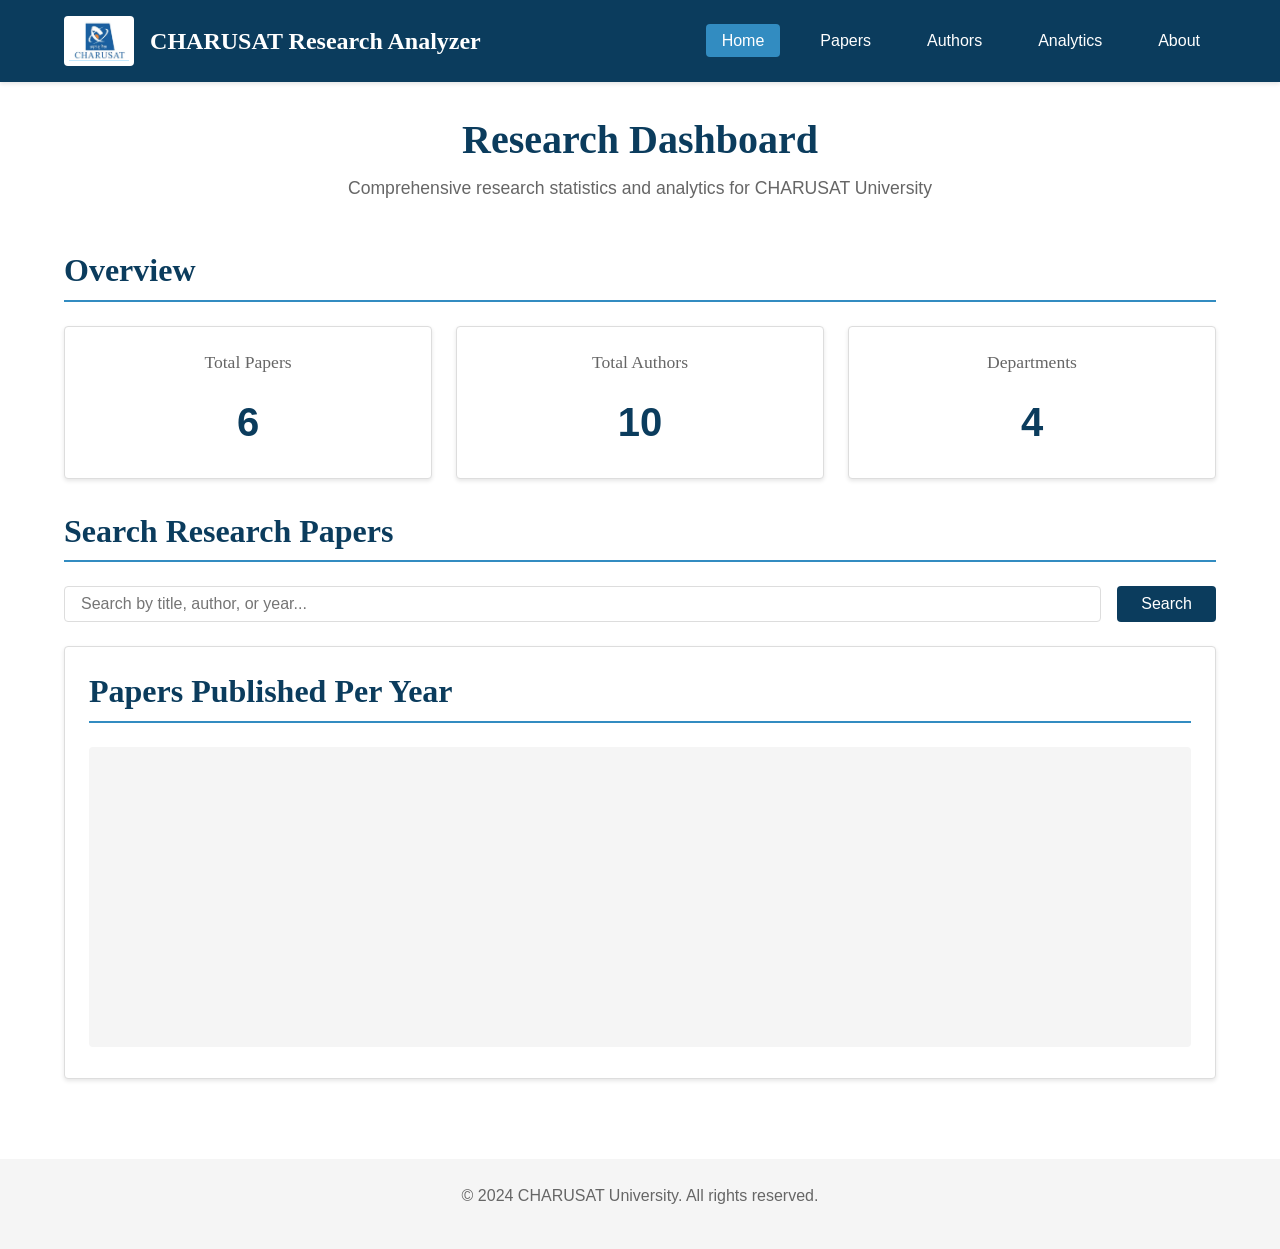
==== index.html @ 0ab1273b "Initial commit: CHARUSAT Research Paper Analyzer" ====
<!DOCTYPE html>
<html lang="en">
<head>
    <meta charset="UTF-8">
    <meta name="viewport" content="width=device-width, initial-scale=1.0">
    <meta name="description" content="CHARUSAT Research Analyzer - A research analysis portal for CHARUSAT University">
    <title>CHARUSAT Research Analyzer - Home</title>
    <link rel="stylesheet" href="css/styles.css">
</head>
<body>
    <!-- Navigation Bar -->
    <nav class="main-nav">
        <div class="nav-container">
            <div class="logo">
                <img src="images/charusat-logo.png" alt="CHARUSAT Logo" class="logo-img">
                <span>CHARUSAT Research Analyzer</span>
            </div>
            <ul class="nav-links">
                <li><a href="index.html" class="active">Home</a></li>
                <li><a href="papers.html">Papers</a></li>
                <li><a href="authors.html">Authors</a></li>
                <li><a href="analytics.html">Analytics</a></li>
                <li><a href="about.html">About</a></li>
            </ul>
        </div>
    </nav>

    <!-- Main Content -->
    <main class="main-content">
        <header class="page-header">
            <h1>Research Dashboard</h1>
            <p>Comprehensive research statistics and analytics for CHARUSAT University</p>
        </header>

        <!-- Dashboard Statistics Cards -->
        <section class="dashboard-section">
            <h2 class="section-title">Overview</h2>
            <div class="dashboard-cards">
                <article class="card">
                    <h3 class="card-title">Total Papers</h3>
                    <p class="card-value" id="total-papers">0</p>
                </article>
                <article class="card">
                    <h3 class="card-title">Total Authors</h3>
                    <p class="card-value" id="total-authors">0</p>
                </article>
                <article class="card">
                    <h3 class="card-title">Departments</h3>
                    <p class="card-value" id="total-departments">0</p>
                </article>
            </div>
        </section>

        <!-- Search Section -->
        <section class="search-section">
            <h2 class="section-title">Search Research Papers</h2>
            <div class="search-container">
                <input type="text" id="search-input" placeholder="Search by title, author, or year..." aria-label="Search papers">
                <button id="search-button" type="button">Search</button>
            </div>
            <div id="search-results" class="search-results"></div>
        </section>

        <!-- Publications Chart Section -->
        <section class="chart-section">
            <h2 class="section-title">Papers Published Per Year</h2>
            <div class="chart-container">
                <canvas id="publications-chart" class="chart-canvas"></canvas>
            </div>
        </section>
    </main>

    <!-- Footer -->
    <footer class="main-footer">
        <p>&copy; 2024 CHARUSAT University. All rights reserved.</p>
    </footer>

    <!-- JavaScript Modules -->
    <script src="js/api.js" defer></script>
    <script src="js/dashboard.js" defer></script>
</body>
</html>
---- css/styles.css ----
/**
 * CHARUSAT Research Analyzer - Main Stylesheet
 * 
 * This stylesheet defines the visual design and layout for the research analyzer portal.
 * It follows an academic aesthetic with a professional color scheme and clean typography.
 */

/* ============================================
   CSS Custom Properties (Variables)
   ============================================ */
:root {
    /* Color Scheme */
    --primary-color: #0B3C5D;        /* Dark Blue */
    --accent-color: #328CC1;         /* Light Blue */
    --background-color: #FFFFFF;     /* White */
    --background-light: #F5F5F5;     /* Light Grey */
    --background-lighter: #EEEEEE;   /* Lighter Grey */
    --text-color: #333333;           /* Dark Grey for text */
    --text-light: #666666;           /* Medium Grey for secondary text */
    --border-color: #DDDDDD;         /* Light Grey for borders */
    
    /* Typography */
    --font-primary: 'Times New Roman', Times, serif;
    --font-secondary: 'Roboto', Arial, sans-serif;
    
    /* Spacing */
    --spacing-xs: 0.5rem;
    --spacing-sm: 1rem;
    --spacing-md: 1.5rem;
    --spacing-lg: 2rem;
    --spacing-xl: 3rem;
    
    /* Layout */
    --max-width: 1200px;
    --border-radius: 4px;
    --transition-speed: 0.3s;
}

/* ============================================
   Base Styles and Reset
   ============================================ */
* {
    margin: 0;
    padding: 0;
    box-sizing: border-box;
}

html {
    font-size: 16px;
    scroll-behavior: smooth;
}

body {
    font-family: var(--font-secondary);
    color: var(--text-color);
    background-color: var(--background-color);
    line-height: 1.6;
    min-height: 100vh;
    display: flex;
    flex-direction: column;
}

/* ============================================
   Typography
   ============================================ */
h1, h2, h3, h4, h5, h6 {
    font-family: var(--font-primary);
    color: var(--primary-color);
    margin-bottom: var(--spacing-sm);
    line-height: 1.3;
}

h1 {
    font-size: 2.5rem;
}

h2 {
    font-size: 2rem;
}

h3 {
    font-size: 1.5rem;
}

p {
    margin-bottom: var(--spacing-sm);
}

/* ============================================
   Navigation Bar
   ============================================ */
.main-nav {
    background-color: var(--primary-color);
    color: var(--background-color);
    padding: var(--spacing-sm) 0;
    box-shadow: 0 2px 4px rgba(0, 0, 0, 0.1);
}

.nav-container {
    max-width: var(--max-width);
    margin: 0 auto;
    padding: 0 var(--spacing-md);
    display: flex;
    justify-content: space-between;
    align-items: center;
}

.logo {
    font-family: var(--font-primary);
    font-size: 1.5rem;
    font-weight: bold;
    color: var(--background-color);
    display: flex;
    align-items: center;
    gap: 1rem;
}

.logo-img {
    height: 50px;
    width: auto;
    object-fit: contain;
    background-color: white;
    padding: 5px;
    border-radius: 4px;
}

.nav-links {
    display: flex;
    list-style: none;
    gap: var(--spacing-md);
}

.nav-links a {
    color: var(--background-color);
    text-decoration: none;
    padding: var(--spacing-xs) var(--spacing-sm);
    border-radius: var(--border-radius);
    transition: background-color var(--transition-speed);
}

.nav-links a:hover,
.nav-links a.active {
    background-color: var(--accent-color);
}

/* ============================================
   Main Content Layout
   ============================================ */
.main-content {
    flex: 1;
    max-width: var(--max-width);
    margin: 0 auto;
    padding: var(--spacing-lg) var(--spacing-md);
    width: 100%;
}

.page-header {
    text-align: center;
    margin-bottom: var(--spacing-xl);
}

.page-header h1 {
    margin-bottom: var(--spacing-xs);
}

.page-header p {
    color: var(--text-light);
    font-size: 1.1rem;
}

.section-title {
    margin-bottom: var(--spacing-md);
    padding-bottom: var(--spacing-xs);
    border-bottom: 2px solid var(--accent-color);
}

/* ============================================
   Footer
   ============================================ */
.main-footer {
    background-color: var(--background-light);
    color: var(--text-light);
    text-align: center;
    padding: var(--spacing-md);
    margin-top: var(--spacing-xl);
}

/* ============================================
   Dashboard Cards - CSS Grid Layout
   ============================================ */
.dashboard-cards {
    display: grid;
    grid-template-columns: repeat(3, 1fr);
    gap: var(--spacing-md);
    margin-bottom: var(--spacing-lg);
}

.card {
    background-color: var(--background-color);
    border: 1px solid var(--border-color);
    border-radius: var(--border-radius);
    padding: var(--spacing-md);
    text-align: center;
    box-shadow: 0 2px 4px rgba(0, 0, 0, 0.1);
    transition: transform var(--transition-speed), box-shadow var(--transition-speed);
}

.card:hover {
    transform: translateY(-2px);
    box-shadow: 0 4px 8px rgba(0, 0, 0, 0.15);
}

.card-title {
    font-size: 1.1rem;
    color: var(--text-light);
    margin-bottom: var(--spacing-sm);
    font-weight: normal;
}

.card-value {
    font-size: 2.5rem;
    font-weight: bold;
    color: var(--primary-color);
    margin: 0;
}

/* ============================================
   Buttons - Consistent Styling
   ============================================ */
button,
.btn {
    font-family: var(--font-secondary);
    font-size: 1rem;
    padding: var(--spacing-xs) var(--spacing-md);
    background-color: var(--primary-color);
    color: var(--background-color);
    border: none;
    border-radius: var(--border-radius);
    cursor: pointer;
    transition: background-color var(--transition-speed), transform var(--transition-speed);
}

button:hover,
.btn:hover {
    background-color: var(--accent-color);
    transform: translateY(-1px);
}

button:active,
.btn:active {
    transform: translateY(0);
}

button:disabled,
.btn:disabled {
    background-color: var(--text-light);
    cursor: not-allowed;
    transform: none;
}

.view-btn {
    padding: var(--spacing-xs) var(--spacing-sm);
    font-size: 0.9rem;
}

/* ============================================
   Form Controls - Consistent Styling
   ============================================ */
input[type="text"],
input[type="search"],
input[type="email"],
input[type="number"],
select,
textarea {
    font-family: var(--font-secondary);
    font-size: 1rem;
    padding: var(--spacing-xs) var(--spacing-sm);
    border: 1px solid var(--border-color);
    border-radius: var(--border-radius);
    background-color: var(--background-color);
    color: var(--text-color);
    transition: border-color var(--transition-speed), box-shadow var(--transition-speed);
}

input[type="text"]:focus,
input[type="search"]:focus,
input[type="email"]:focus,
input[type="number"]:focus,
select:focus,
textarea:focus {
    outline: none;
    border-color: var(--accent-color);
    box-shadow: 0 0 0 3px rgba(50, 140, 193, 0.1);
}

label {
    display: block;
    margin-bottom: var(--spacing-xs);
    color: var(--text-color);
    font-weight: 500;
}

/* ============================================
   Search Container - Flexbox Layout
   ============================================ */
.search-container {
    display: flex;
    gap: var(--spacing-sm);
    margin-bottom: var(--spacing-md);
}

.search-container input {
    flex: 1;
    min-width: 0;
}

.search-results {
    margin-top: var(--spacing-md);
}

/* ============================================
   Filter Section - Flexbox Layout
   ============================================ */
.filter-section {
    margin-bottom: var(--spacing-lg);
}

.filter-controls {
    display: flex;
    gap: var(--spacing-md);
    align-items: flex-end;
    flex-wrap: wrap;
}

.filter-group {
    display: flex;
    flex-direction: column;
    min-width: 150px;
}

.filter-group label {
    margin-bottom: var(--spacing-xs);
}

.filter-group select {
    width: 100%;
}

/* ============================================
   Papers Table - Structured Layout
   ============================================ */
.table-container {
    overflow-x: auto;
    margin-bottom: var(--spacing-lg);
}

.papers-table {
    width: 100%;
    border-collapse: collapse;
    background-color: var(--background-color);
    box-shadow: 0 2px 4px rgba(0, 0, 0, 0.1);
}

.papers-table thead {
    background-color: var(--primary-color);
    color: var(--background-color);
}

.papers-table th {
    padding: var(--spacing-sm) var(--spacing-md);
    text-align: left;
    font-weight: 600;
    font-family: var(--font-secondary);
}

.papers-table td {
    padding: var(--spacing-sm) var(--spacing-md);
    border-bottom: 1px solid var(--border-color);
}

.papers-table tbody tr:hover {
    background-color: var(--background-light);
}

.papers-table tbody tr:last-child td {
    border-bottom: none;
}

.no-results-cell {
    text-align: center;
    color: var(--text-light);
    font-style: italic;
    padding: var(--spacing-lg) !important;
}

/* Paper Details Section */
.paper-details {
    margin-top: var(--spacing-lg);
    padding: var(--spacing-md);
    background-color: var(--background-light);
    border-radius: var(--border-radius);
    border: 1px solid var(--border-color);
}

.paper-details.hidden {
    display: none;
}

.detail-row.hidden {
    display: none;
}

.paper-detail-content {
    max-width: 800px;
}

.detail-row {
    margin-bottom: var(--spacing-sm);
    line-height: 1.8;
}

.detail-row strong {
    color: var(--primary-color);
    margin-right: var(--spacing-xs);
}

/* ============================================
   Author Groups - Styling
   ============================================ */
.author-groups-container {
    display: grid;
    grid-template-columns: repeat(auto-fill, minmax(300px, 1fr));
    gap: var(--spacing-md);
}

.author-group {
    background-color: var(--background-color);
    border: 1px solid var(--border-color);
    border-radius: var(--border-radius);
    padding: var(--spacing-md);
    box-shadow: 0 2px 4px rgba(0, 0, 0, 0.1);
}

.group-header {
    color: var(--primary-color);
    margin-bottom: var(--spacing-xs);
}

.primary-name {
    color: var(--text-color);
    margin-bottom: var(--spacing-xs);
}

.group-status {
    color: var(--accent-color);
    font-style: italic;
    margin-bottom: var(--spacing-sm);
}

.no-groups {
    text-align: center;
    color: var(--text-light);
    padding: var(--spacing-lg);
    font-style: italic;
}

.author-variations {
    list-style: none;
}

.author-variations li {
    display: flex;
    justify-content: space-between;
    padding: var(--spacing-xs) 0;
    border-bottom: 1px solid var(--background-lighter);
}

.author-variations li:last-child {
    border-bottom: none;
}

.author-name {
    color: var(--text-color);
}

.similarity-score {
    color: var(--accent-color);
    font-weight: 600;
}

/* ============================================
   Analytics Charts - Styling
   ============================================ */
.analytics-container {
    display: grid;
    grid-template-columns: repeat(auto-fit, minmax(300px, 1fr));
    gap: var(--spacing-lg);
}

.chart-section {
    background-color: var(--background-color);
    border: 1px solid var(--border-color);
    border-radius: var(--border-radius);
    padding: var(--spacing-md);
    box-shadow: 0 2px 4px rgba(0, 0, 0, 0.1);
}

.chart-section h3 {
    margin-bottom: var(--spacing-md);
    text-align: center;
}

.chart-container {
    margin-top: var(--spacing-md);
}

.chart-canvas {
    width: 100%;
    height: 300px;
    background-color: var(--background-light);
    border-radius: var(--border-radius);
}

/* ============================================
   About Page - Styling
   ============================================ */
.about-section {
    margin-bottom: var(--spacing-lg);
    padding: var(--spacing-md);
    background-color: var(--background-light);
    border-radius: var(--border-radius);
}

.about-section h2 {
    margin-bottom: var(--spacing-md);
}

.about-section p,
.about-section ul {
    margin-bottom: var(--spacing-sm);
}

.about-section ul {
    padding-left: var(--spacing-lg);
}

.about-section li {
    margin-bottom: var(--spacing-xs);
}

/* ============================================
   Search Results - Styling
   ============================================ */
.results-list {
    display: flex;
    flex-direction: column;
    gap: var(--spacing-md);
}

.search-result-item {
    padding: var(--spacing-md);
    background-color: var(--background-light);
    border-radius: var(--border-radius);
    border-left: 4px solid var(--accent-color);
    transition: box-shadow 0.3s ease;
}

.search-result-item:hover {
    box-shadow: 0 4px 8px rgba(0, 0, 0, 0.1);
}

.result-title {
    margin: 0 0 var(--spacing-sm) 0;
    color: var(--primary-color);
    font-size: 1.2rem;
}

.result-authors,
.result-meta {
    margin: var(--spacing-xs) 0;
    color: var(--text-color);
    font-size: 0.95rem;
}

.no-results,
.error-message {
    padding: var(--spacing-md);
    text-align: center;
    color: var(--text-color);
    background-color: var(--background-light);
    border-radius: var(--border-radius);
}

.error-message {
    color: #d32f2f;
    border-left: 4px solid #d32f2f;
}

/* ============================================
   Responsive Design - Tablet Breakpoint
   ============================================ */
@media (max-width: 768px) {
    /* Typography adjustments */
    html {
        font-size: 14px;
    }
    
    h1 {
        font-size: 2rem;
    }
    
    h2 {
        font-size: 1.75rem;
    }
    
    h3 {
        font-size: 1.25rem;
    }
    
    /* Navigation adjustments */
    .nav-container {
        flex-direction: column;
        gap: var(--spacing-sm);
        padding: var(--spacing-sm);
    }
    
    .logo {
        font-size: 1.25rem;
        text-align: center;
    }
    
    .nav-links {
        flex-wrap: wrap;
        justify-content: center;
        gap: var(--spacing-xs);
    }
    
    .nav-links a {
        padding: var(--spacing-xs);
        font-size: 0.9rem;
    }
    
    /* Main content adjustments */
    .main-content {
        padding: var(--spacing-md) var(--spacing-sm);
    }
    
    .page-header {
        margin-bottom: var(--spacing-md);
    }
    
    /* Dashboard cards - switch to single column */
    .dashboard-cards {
        grid-template-columns: 1fr;
        gap: var(--spacing-sm);
    }
    
    .card-value {
        font-size: 2rem;
    }
    
    /* Search container - stack vertically */
    .search-container {
        flex-direction: column;
    }
    
    .search-container input,
    .search-container button {
        width: 100%;
    }
    
    /* Filter controls - stack vertically */
    .filter-controls {
        flex-direction: column;
        align-items: stretch;
    }
    
    .filter-group {
        width: 100%;
        min-width: auto;
    }
    
    .filter-controls button {
        width: 100%;
        margin-top: var(--spacing-xs);
    }
    
    /* Papers table - adjust for smaller screens */
    .papers-table {
        font-size: 0.9rem;
    }
    
    .papers-table th,
    .papers-table td {
        padding: var(--spacing-xs) var(--spacing-sm);
    }
    
    /* Author groups - single column */
    .author-groups-container {
        grid-template-columns: 1fr;
    }
    
    /* Analytics charts - single column */
    .analytics-container {
        grid-template-columns: 1fr;
        gap: var(--spacing-md);
    }
    
    .chart-canvas {
        height: 250px;
    }
    
    /* About page adjustments */
    .about-section {
        padding: var(--spacing-sm);
    }
    
    /* Paper details adjustments */
    .paper-details {
        padding: var(--spacing-sm);
    }
    
    /* Spacing adjustments */
    .main-footer {
        padding: var(--spacing-sm);
        font-size: 0.9rem;
    }
}
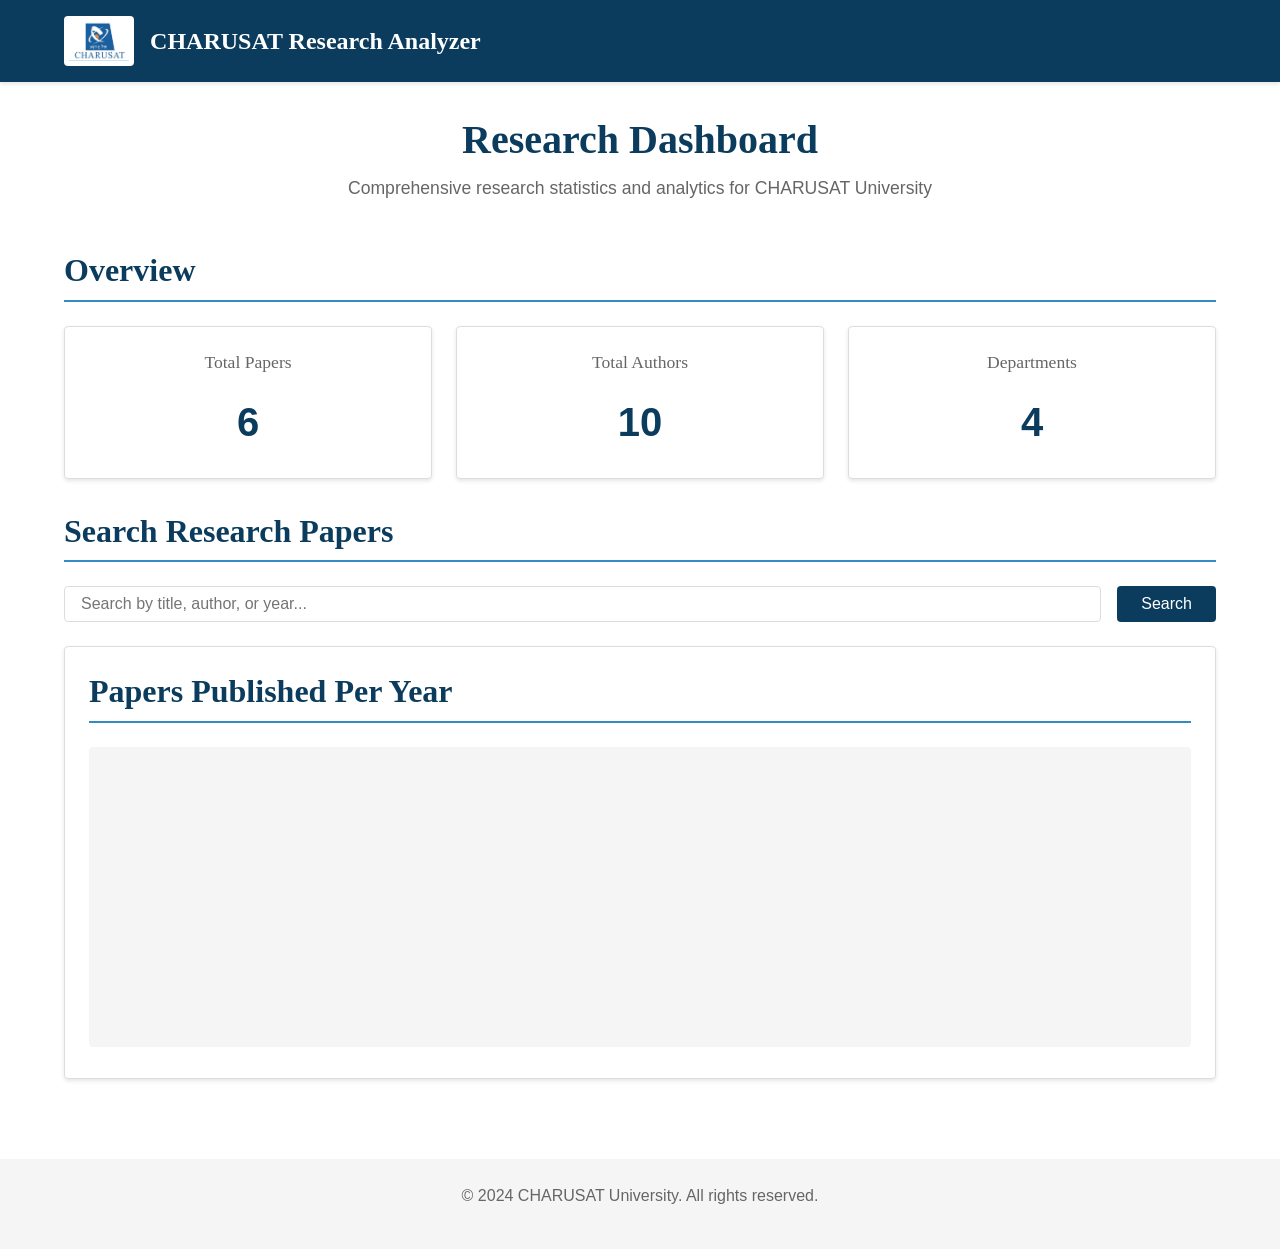
==== commit 33507505: "Update index.html" ====
--- a/index.html
+++ b/index.html
@@ -15,13 +15,7 @@
                 <img src="images/charusat-logo.png" alt="CHARUSAT Logo" class="logo-img">
                 <span>CHARUSAT Research Analyzer</span>
             </div>
-            <ul class="nav-links">
-                <li><a href="index.html" class="active">Home</a></li>
-                <li><a href="papers.html">Papers</a></li>
-                <li><a href="authors.html">Authors</a></li>
-                <li><a href="analytics.html">Analytics</a></li>
-                <li><a href="about.html">About</a></li>
-            </ul>
+            
         </div>
     </nav>
 
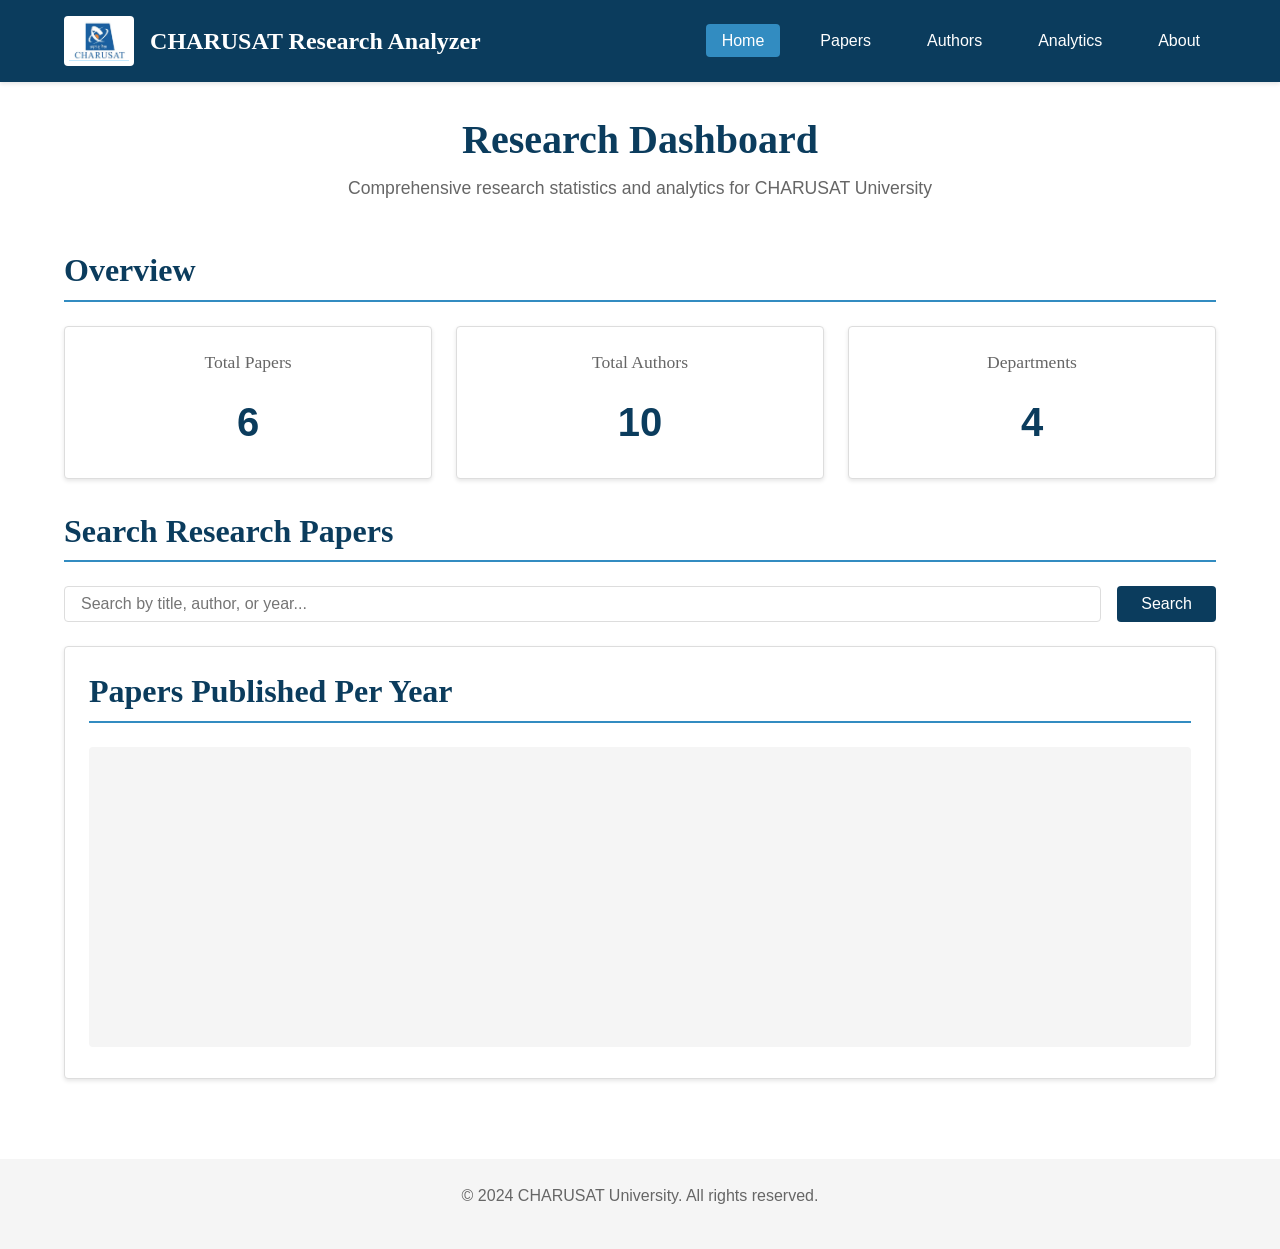
==== commit f8655454: "Add navigation links to index.html" ====
--- a/index.html
+++ b/index.html
@@ -15,6 +15,13 @@
                 <img src="images/charusat-logo.png" alt="CHARUSAT Logo" class="logo-img">
                 <span>CHARUSAT Research Analyzer</span>
             </div>
+             <ul class="nav-links">
+                <li><a href="index.html" class="active">Home</a></li>
+                <li><a href="papers.html">Papers</a></li>
+                <li><a href="authors.html">Authors</a></li>
+                <li><a href="analytics.html">Analytics</a></li>
+                <li><a href="about.html">About</a></li>
+            </ul>
             
         </div>
     </nav>
